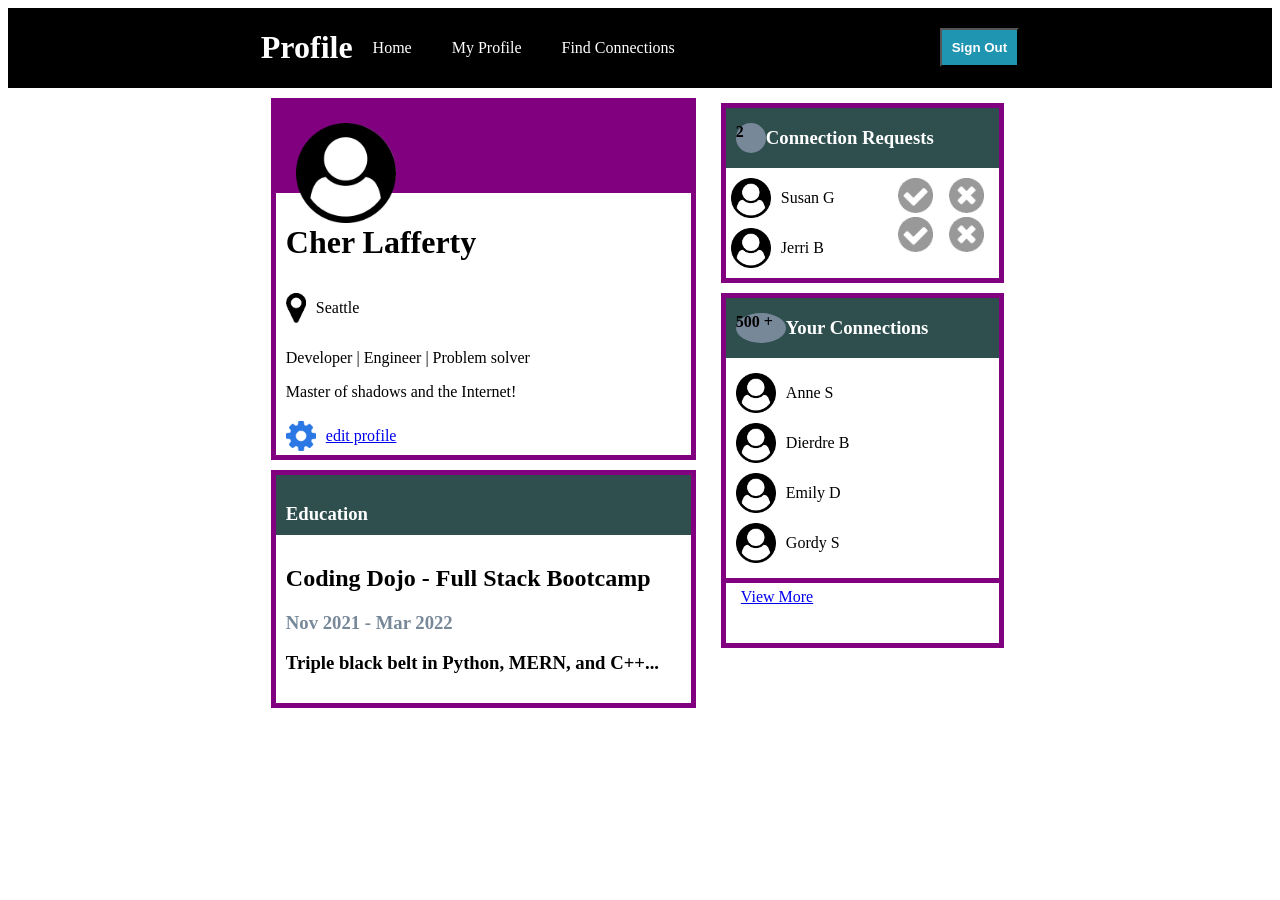
==== index.html @ eba8424f "revise1" ====
<!DOCTYPE html>
<html lang="en">
<head>
    <meta charset="UTF-8">
    <meta http-equiv="X-UA-Compatible" content="IE=edge">
    <meta name="viewport" content="width=device-width, initial-scale=1.0">
    <title>Profile Page</title>
    <link rel="stylesheet" href="profile_style.css">
</head>
<body>
    <!--nav bar-->
    <div class="nav flex align">
        <div class="flex align">
            <h1 class="flex">Profile</h1>
            <p class="nav-p">Home</p>
            <P class="nav-p">My Profile</P>
            <P class="nav-p">Find Connections</P>
        </div>
        <div>
            <button class="btn">Sign Out</button>
        </div>
    </div>
    <!--nav bar-->
    <!--Main Body start-->
    <div class="main">
        <div class="columns flex">
            <div class="col-2">
                <div class="profile">
                    <div class="header">
                        <img src="user-circle.png" alt="user circle" style="width: 100px; height: 100px;">
                    </div>
                        <h1 class="name">Cher Lafferty</h1>
                            <div class="bodyl1 align">
                                <div class= "bodyL1 flex align">
                                    <img src="map-marker.png" alt="map marker" style="width: 20px; height: 30px;">
                                    <p class="right-of-image">Seattle</p>
                                </div>
                                <P class="bodyL1">Developer | Engineer | Problem solver</P>
                                <p class="bodyL1">Master of shadows and the Internet!</p>
                                <div class="bodyL1 flex align">
                                    <img src="gear.png" alt="gear icon" style="width: 30px; height: 30px;">
                                    <a href="#">edit profile</a>
                                </div>
                            </div>
                    </div>
                    <!--End of Left BOX 1-->
                    <div class="profile">
                        <div class="subheader">
                            <h3>Education</h3>
                        </div>
                        <div class="edulist">
                        <h2>Coding Dojo - Full Stack Bootcamp</h2>
                        <h3 class="graytxt">Nov 2021 - Mar 2022</h3>
                        <h3>Triple black belt in Python, MERN, and C++...</h3>
                        </div>
                        </div>
                        <!--end of Left Box 2-->
                </div>
            <div class="col-1">
                <div class="profile">
                    <div class="subheader flex align">
                        <p id="circle" class="circletxt">2</p>
                        <H3>Connection Requests</H3>
                    </div>
                    <div>
                        <div class="columns-sm flex">
                            <div class="names">
                                <div class="flex align">
                                    <img src="user-circle.png" alt="user cirlce" style="width: 40px; height: 40px;">
                                    <p class="right-of-image">Susan G</p>
                                </div>
                                <div class="flex align">
                                    <img src="user-circle.png" alt="user cirlce" style="width: 40px; height: 40px;">
                                    <p class="right-of-image">Jerri B</p>
                                </div>
                            </div>
                            <div class="option-circles flex">
                                <div>
                                    <img src="accept-circle.png" alt="accept circle" style="width: 35px; height: 35px;">
                                    <img src="accept-circle.png" alt="close cirlce" style="width: 35px; height: 35px;">
                                </div>
                                <div>
                                    <img src="close-circle.png" alt="accept circle" style="width: 35px; height: 35px;">
                                    <img src="close-circle.png" alt="close cirlce" style="width: 35px; height: 35px;">
                                </div>
                            </div>
                        </div>
                    </div>
                </div>
                    <!--End of Right BOX 1-->
                    <div class="profile">
                        <div class="subheader flex align">
                            <p id="oval" class="ovaltxt">500 +</p>
                            <h3>Your Connections</h3>
                        </div>
                        <div>
                            <div class="yconnections">
                                <div class="flex align">
                                    <img src="user-circle.png" alt="user cirlce" style="width: 40px; height: 40px;">
                                    <p class="right-of-image">Anne S</p>
                                </div>
                                <div class="flex align">
                                    <img src="user-circle.png" alt="user cirlce" style="width: 40px; height: 40px;">
                                    <p class="right-of-image">Dierdre B</p>
                                </div>
                                <div class="flex align">
                                    <img src="user-circle.png" alt="user cirlce" style="width: 40px; height: 40px;">
                                    <p class="right-of-image">Emily D</p>
                                </div>
                                <div class="flex align">
                                    <img src="user-circle.png" alt="user cirlce" style="width: 40px; height: 40px;">
                                    <p class="right-of-image">Gordy S</p>
                                </div>
                            </div>
                        </div>
                        <div class="footer">
                            <a href="#">View More</a>
                        </div>
                    </div>
            </div>
        </div>
    </div>
    <!--Main Body end-->
</body>
</html>
---- profile_style.css ----
.flex {
    display: flex;
}
.align {
    align-items: center;
}
.nav {
justify-content: space-between;
background-color: black;
color: white;
padding: 0% 20% 0% 20%;
}
.nav-p {
    padding: 0px 20px 0px 20px;
}
.btn {
    padding: 10px 10px 10px 10px;
    font-weight:bold;
    color: white;
    background-color: rgb(32, 149, 178);
    border-color: black;
}
.right-of-image {
    padding: 0px 10px 0px 10px;
}
a {
    padding: 10px;
}
.main {
    /*background-color: violet;*/
    /*height: 1080px;*/
    padding: 0% 20% 0% 20%;
}
.columns {
    background-color:thistle;
    /*height: 100%;*/
}
.col-1 {
    padding: 15px;
    flex: 2;
    background-color: white;
    /*height: 100%;*/
}
.header {
    background-color: purple;
    height: 50px;
    padding: 20px;
}
/*.header img {
    height: 200px;
    width: auto;
    border-radius: 50
}*/
.name {
    padding: 10px 0px 0px 10px;
}

.bodyTL {
    padding: 10px;
    margin: 0px 0px 0px 20px;
}
.bodyL1 {
    padding: 0px 0px 0px 10px;
}
.subheader {
    background-color:darkslategray;
    height: 40px;
    color: white;
    padding: 10px;
}
.col-2 {
    padding: 10px;
    flex: 3;
    background-color:white;
    /*height: 100%;*/
}
.profile {
    border: 5px solid purple;
    margin-bottom: 10px;
}

.columns-sm {
    background-color:fuchsia;
}
.names {
    flex: 3;
    background-color: white;
    padding: 5px;
}
.option-circles {
    flex: 2;
    background-color:white;
    padding: 10px 0px 5px 10px;
}
.footer {
    height: 50px;
    border-top:  5px solid purple;
    padding: 5px;
}
.edulist {
    padding: 10px;
}
.graytxt {
    color:lightslategray;
}
.yconnections {
    padding: 10px;
}
#circle {
    width: 30px;
    height: 30px;
    background:lightslategray;
    border-radius: 50%
}
.circletxt {
    color: black;
    font-weight: bold;
}
#oval {
    width: 50px;
    height: 30px;
    background-color:lightslategray;
    border-radius: 70%;
}
.ovaltxt{
    color: black;
    font-weight: bold;
}
/*.connections {
    display: flex;
    /*justify-content:space-evenly;*/
    /*flex-direction:row;*/
/*#option-circles {
    justify-content:space-evenly;
    align-items: flex-end;
    /*padding: 0% 0% 0% 30%;*/
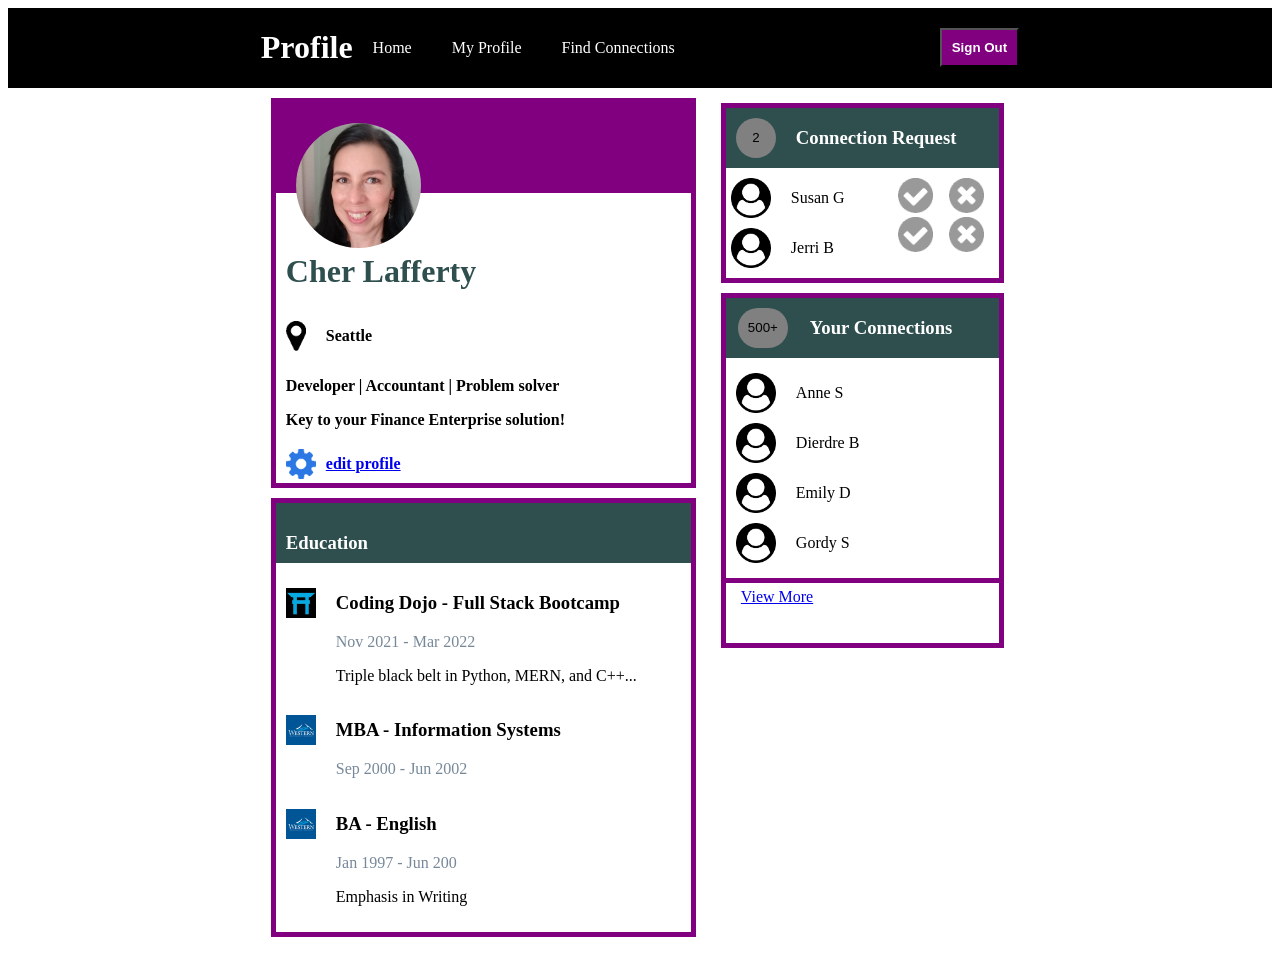
==== commit a2df519d: "second" ====
--- a/index.html
+++ b/index.html
@@ -5,7 +5,7 @@
     <meta http-equiv="X-UA-Compatible" content="IE=edge">
     <meta name="viewport" content="width=device-width, initial-scale=1.0">
     <title>Profile Page</title>
-    <link rel="stylesheet" href="profile_style.css">
+    <link rel="stylesheet" href="style.css">
 </head>
 <body>
     <!--nav bar-->
@@ -27,7 +27,9 @@
             <div class="col-2">
                 <div class="profile">
                     <div class="header">
-                        <img src="user-circle.png" alt="user circle" style="width: 100px; height: 100px;">
+                        <div class="flex align">
+                        <img src="cl_square.jpeg" alt="profile pic">
+                        </div>
                     </div>
                         <h1 class="name">Cher Lafferty</h1>
                             <div class="bodyl1 align">
@@ -35,8 +37,8 @@
                                     <img src="map-marker.png" alt="map marker" style="width: 20px; height: 30px;">
                                     <p class="right-of-image">Seattle</p>
                                 </div>
-                                <P class="bodyL1">Developer | Engineer | Problem solver</P>
-                                <p class="bodyL1">Master of shadows and the Internet!</p>
+                                <P class="bodyL1">Developer | Accountant | Problem solver</P>
+                                <p class="bodyL1">Key to your Finance Enterprise solution!</p>
                                 <div class="bodyL1 flex align">
                                     <img src="gear.png" alt="gear icon" style="width: 30px; height: 30px;">
                                     <a href="#">edit profile</a>
@@ -49,9 +51,29 @@
                             <h3>Education</h3>
                         </div>
                         <div class="edulist">
-                        <h2>Coding Dojo - Full Stack Bootcamp</h2>
-                        <h3 class="graytxt">Nov 2021 - Mar 2022</h3>
-                        <h3>Triple black belt in Python, MERN, and C++...</h3>
+                            <div class="flex align">
+                                <img src="Dojo.jpg" alt="dojo logo" style="width: 30px; height: 30px;">
+                                <h3 class="right-of-image">Coding Dojo - Full Stack Bootcamp</h3>
+                            </div>
+                            <div>
+                            <p class="indent graytxt">Nov 2021 - Mar 2022<p>
+                            <p class="indent">Triple black belt in Python, MERN, and C++...<p>
+                            </div>
+                            <div class="flex align">
+                                <img src="wwuLogo.jpg" alt="wwu logo" style="width: 30px; height: 30px;">
+                                <h3 class="right-of-image">MBA - Information Systems</h3>
+                            </div>
+                            <div>
+                            <p class="indent graytxt">Sep 2000 - Jun 2002<p>
+                            </div>
+                            <div class="flex align">
+                                <img src="wwuLogo.jpg" alt="wwu logo" style="width: 30px; height: 30px;">
+                                <h3 class="right-of-image">BA - English</h3>
+                            </div>
+                            <div>
+                            <p class="indent graytxt">Jan 1997 - Jun 200<p>
+                            <p class="indent">Emphasis in Writing<p>
+                            </div>
                         </div>
                         </div>
                         <!--end of Left Box 2-->
@@ -59,8 +81,8 @@
             <div class="col-1">
                 <div class="profile">
                     <div class="subheader flex align">
-                        <p id="circle" class="circletxt">2</p>
-                        <H3>Connection Requests</H3>
+                        <button class="sub-btn">2</button>
+                        <H3 class="right-of-image">Connection Request</H3>
                     </div>
                     <div>
                         <div class="columns-sm flex">
@@ -90,8 +112,8 @@
                     <!--End of Right BOX 1-->
                     <div class="profile">
                         <div class="subheader flex align">
-                            <p id="oval" class="ovaltxt">500 +</p>
-                            <h3>Your Connections</h3>
+                            <button class="sub2-btn">500+</button>
+                        <H3 class="right-of-image">Your Connections</H3>
                         </div>
                         <div>
                             <div class="yconnections">
--- a/style.css
+++ b/style.css
@@ -0,0 +1,166 @@
+.flex {
+    display: flex;
+}
+.align {
+    align-items: center;
+}
+.nav {
+justify-content: space-between;
+background-color: black;
+color: white;
+padding: 0% 20% 0% 20%;
+}
+.nav-p {
+    padding: 0px 20px 0px 20px;
+}
+.btn {
+    padding: 10px 10px 10px 10px;
+    font-weight:bold;
+    color: white;
+    background-color: purple;
+    border-color: black;
+}
+.sub-btn {
+    color: black;
+    background-color: gray;
+    border-radius: 50%;
+    border: 1px gray;
+    width: 40px;
+    Height: 40px;
+}
+.header img {
+    height: 125px;
+    width: auto;
+    border-radius: 50%;
+    border: 50px white;
+    border-color: white;
+}
+.right-of-image {
+    padding: 0px 10px 0px 20px;
+}
+a {
+    padding: 10px;
+}
+.main {
+    /*background-color: violet;*/
+    /*height: 1080px;*/
+    padding: 0% 20% 0% 20%;
+}
+.columns {
+    background-color:thistle;
+    /*height: 100%;*/
+}
+.col-1 {
+    padding: 15px;
+    flex: 2;
+    background-color: white;
+    /*height: 100%;*/
+}
+.header {
+    background-color: purple;
+    height: 50px;
+    padding: 20px;
+    margin-bottom: 50px;
+}
+/*.header img {
+    height: 200px;
+    width: auto;
+    border-radius: 50
+}*/
+.name {
+    padding: 10px 0px 0px 10px;
+    color: darkslategray;
+}
+
+.bodyTL {
+    padding: 10px;
+    margin: 0px 0px 0px 20px;
+}
+.bodyL1 {
+    padding: 0px 0px 0px 10px;
+    font-weight: bold;
+}
+.subheader {
+    background-color:darkslategray;
+    height: 40px;
+    color: white;
+    padding: 10px;
+}
+.col-2 {
+    padding: 10px;
+    flex: 3;
+    background-color:white;
+    /*height: 100%;*/
+}
+.profile {
+    border: 5px solid purple;
+    margin-bottom: 10px;
+}
+
+.columns-sm {
+    background-color:fuchsia;
+}
+.names {
+    flex: 3;
+    background-color: white;
+    padding: 5px;
+}
+.option-circles {
+    flex: 2;
+    background-color:white;
+    padding: 10px 0px 5px 10px;
+}
+.footer {
+    height: 50px;
+    border-top:  5px solid purple;
+    padding: 5px;
+}
+.edulist {
+    padding: 10px;
+}
+.indent {
+    margin: 0px 0px 0px 50px;
+}
+.graytxt {
+    color:lightslategray;
+}
+.yconnections {
+    padding: 10px;
+}
+.sub2-btn {
+    color: black;
+    background-color: gray;
+    margin: 4px 2px;
+    width: 50px;
+    height: 40px;
+    border-radius: 100px;
+    border: 1px gray;
+}
+/*#circle {
+    width: 30px;
+    height: 30px;
+    background:lightslategray;
+    border-radius: 50%
+}*/
+/*.circletxt {
+    color: black;
+    font-weight: bold;
+}*/
+/*#oval {
+    width: 50px;
+    height: 30px;
+    background-color:lightslategray;
+    border-radius: 70%;
+}*/
+/*.ovaltxt{
+    color: black;
+    font-weight: bold;
+}*/
+/*.connections {
+    display: flex;
+    /*justify-content:space-evenly;*/
+    /*flex-direction:row;*/
+/*#option-circles {
+    justify-content:space-evenly;
+    align-items: flex-end;
+    /*padding: 0% 0% 0% 30%;*/
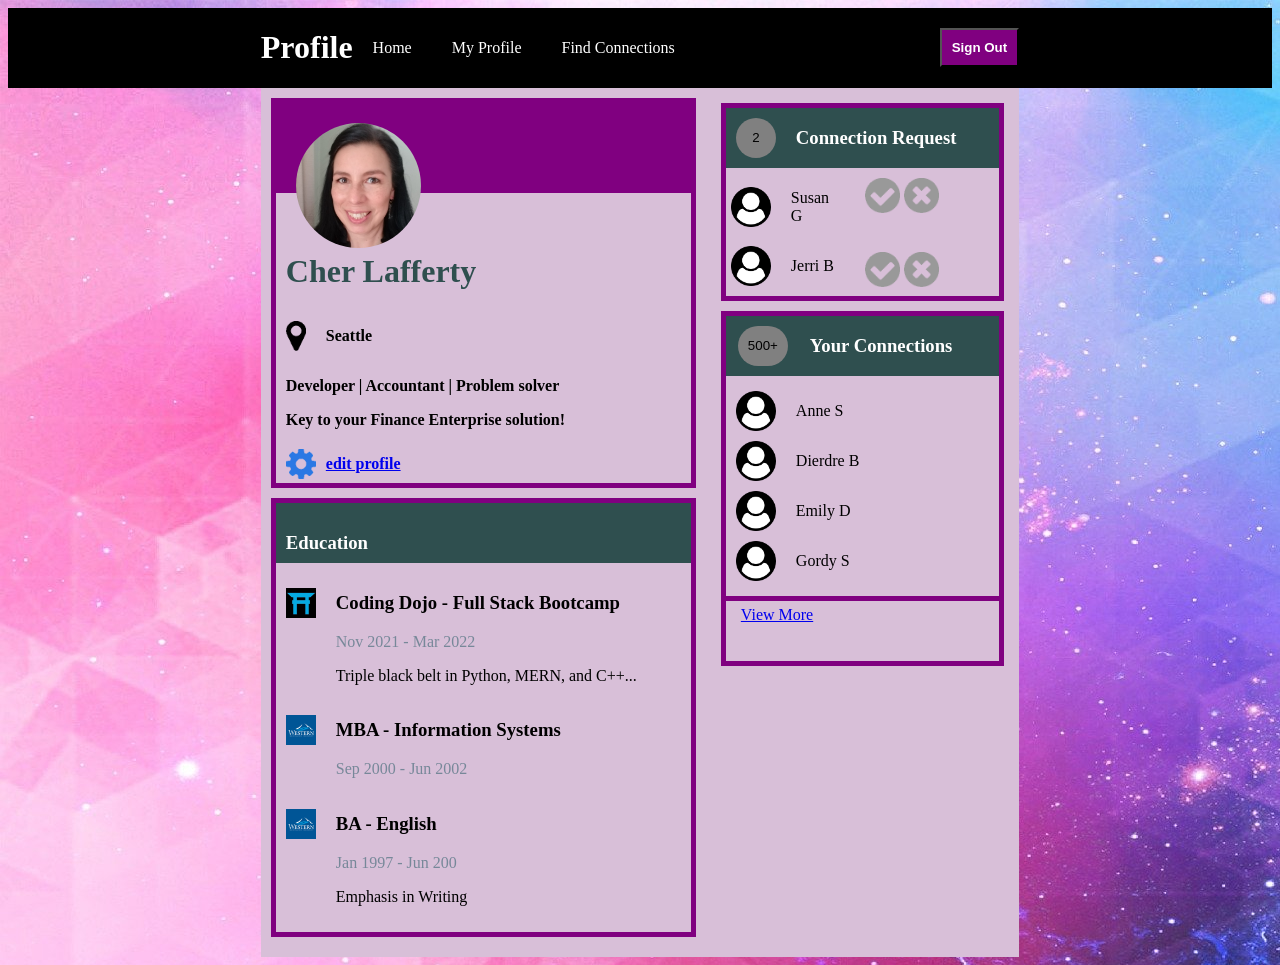
==== commit ff9be473: "third" ====
--- a/index.html
+++ b/index.html
@@ -99,11 +99,11 @@
                             <div class="option-circles flex">
                                 <div>
                                     <img src="accept-circle.png" alt="accept circle" style="width: 35px; height: 35px;">
-                                    <img src="accept-circle.png" alt="close cirlce" style="width: 35px; height: 35px;">
+                                    <img src="close-circle.png" alt="close cirlce" style="width: 35px; height: 35px;">
                                 </div>
                                 <div>
+                                    <img src="accept-circle.png" alt="close cirlce" style="width: 35px; height: 35px;">
                                     <img src="close-circle.png" alt="accept circle" style="width: 35px; height: 35px;">
-                                    <img src="close-circle.png" alt="close cirlce" style="width: 35px; height: 35px;">
                                 </div>
                             </div>
                         </div>
--- a/style.css
+++ b/style.css
@@ -32,8 +32,8 @@
     height: 125px;
     width: auto;
     border-radius: 50%;
-    border: 50px white;
-    border-color: white;
+    /*border: 50px white;*/
+    border-style: thin solid white;
 }
 .right-of-image {
     padding: 0px 10px 0px 20px;
@@ -42,18 +42,18 @@
     padding: 10px;
 }
 .main {
-    /*background-color: violet;*/
+    /*background-color: blue;*/
     /*height: 1080px;*/
     padding: 0% 20% 0% 20%;
 }
 .columns {
-    background-color:thistle;
+    background-color: thistle;
     /*height: 100%;*/
 }
 .col-1 {
     padding: 15px;
     flex: 2;
-    background-color: white;
+    background-color: thistle;
     /*height: 100%;*/
 }
 .header {
@@ -89,7 +89,7 @@
 .col-2 {
     padding: 10px;
     flex: 3;
-    background-color:white;
+    background-color: thistle;
     /*height: 100%;*/
 }
 .profile {
@@ -98,17 +98,20 @@
 }
 
 .columns-sm {
-    background-color:fuchsia;
+    /*background-color:fuchsia;*/
 }
 .names {
     flex: 3;
-    background-color: white;
+    /*background-color: thistle;*/
     padding: 5px;
 }
 .option-circles {
-    flex: 2;
-    background-color:white;
-    padding: 10px 0px 5px 10px;
+    /*flex: 2;*/
+    background-color: thistle;
+    padding: 10px 60px 5px 10px;
+    flex-direction: column; /*to align images*/
+    justify-content: space-between;
+    ;
 }
 .footer {
     height: 50px;
@@ -135,6 +138,9 @@
     height: 40px;
     border-radius: 100px;
     border: 1px gray;
+}
+body {
+    background-image: url("background.jpg");
 }
 /*#circle {
     width: 30px;
